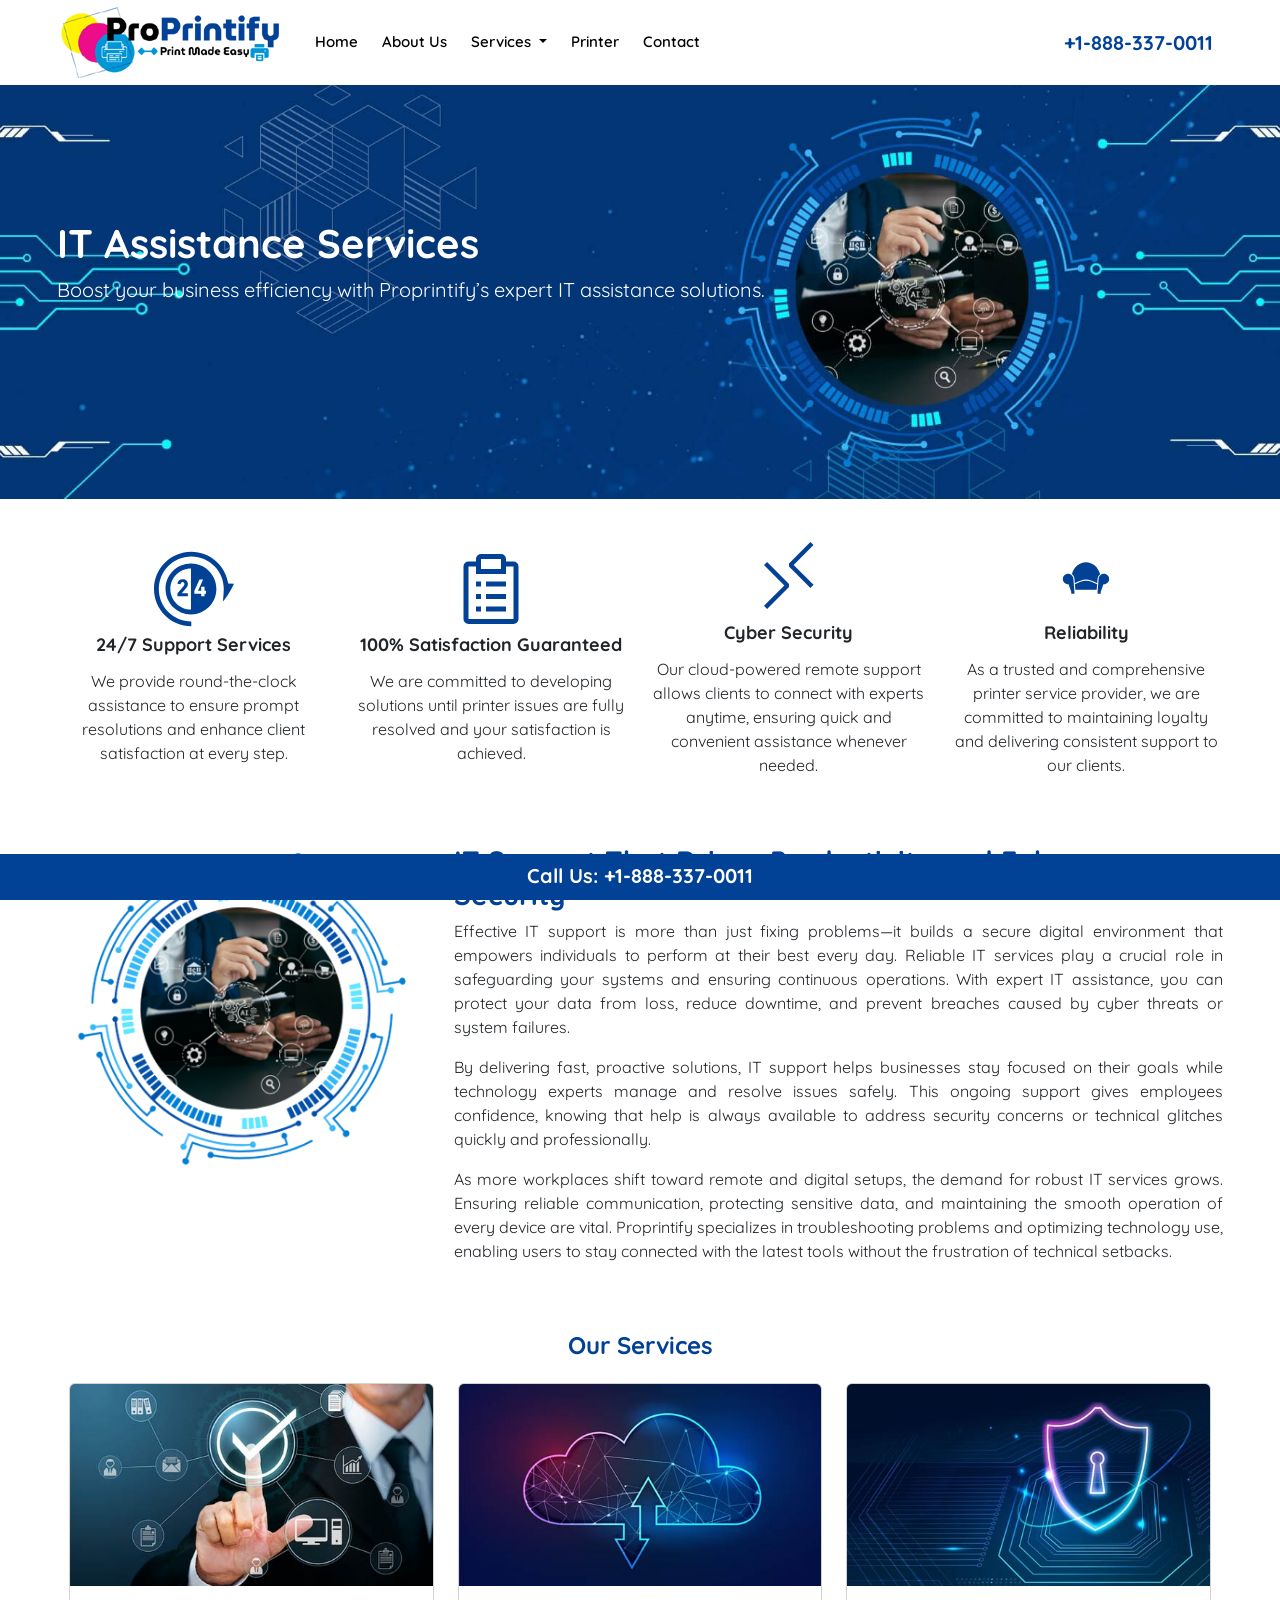
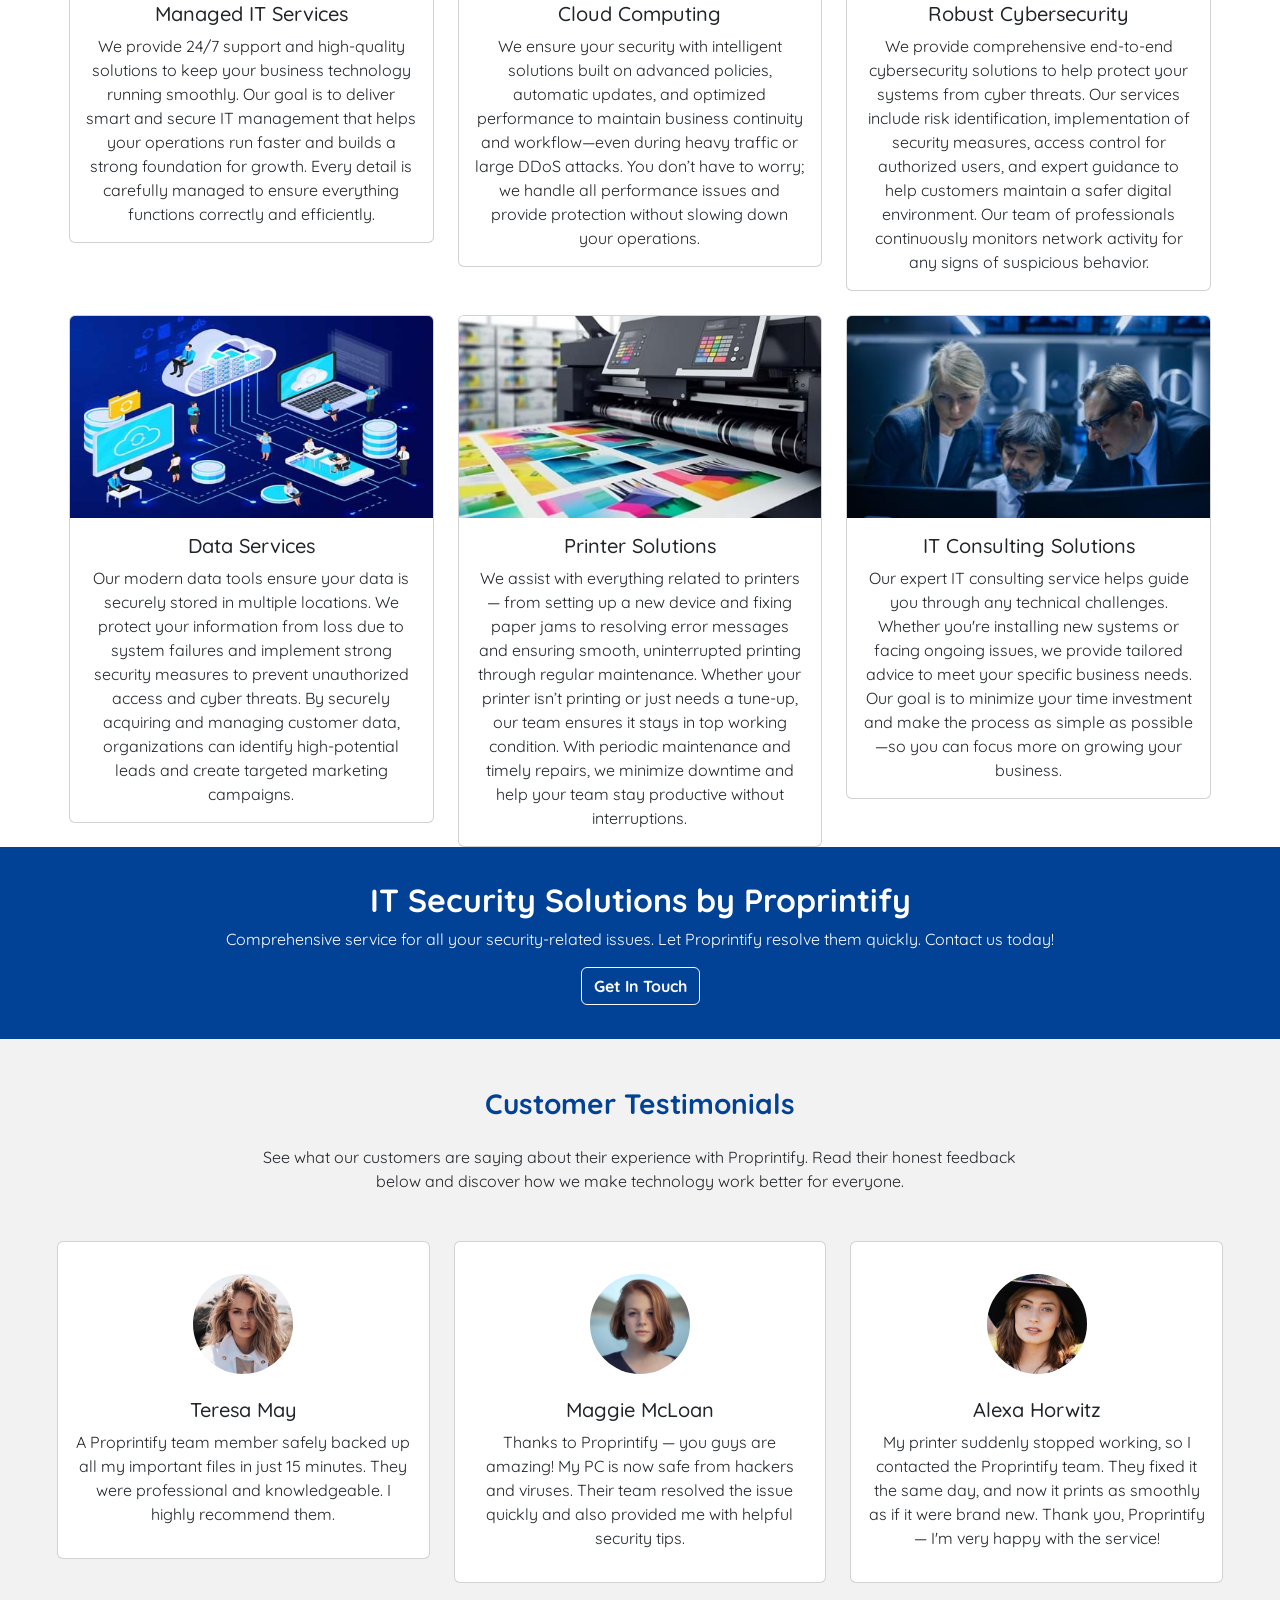
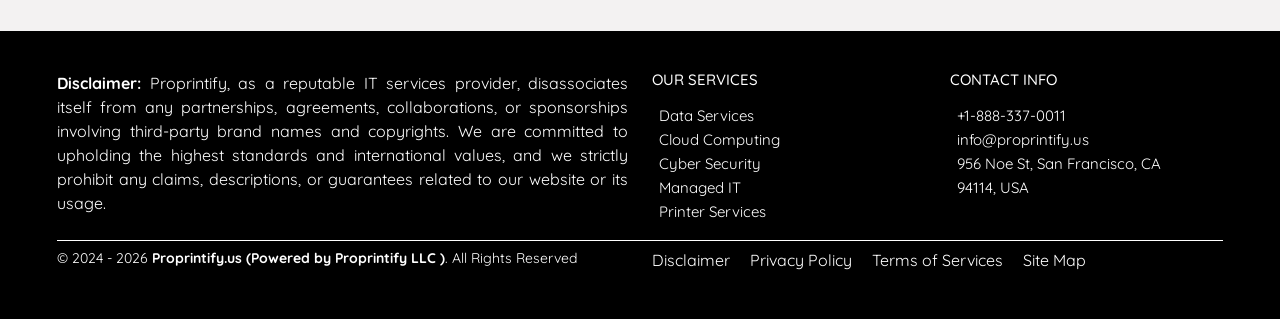
==== index.html @ 5d9b3a67 "Add files via upload" ====
<!DOCTYPE html>
<html lang="en">

<!-- Mirrored from www.proprintify.us/ by HTTrack Website Copier/3.x [XR&CO'2014], Wed, 08 Apr 2026 14:26:42 GMT -->
<!-- Added by HTTrack --><meta http-equiv="content-type" content="text/html;charset=UTF-8" /><!-- /Added by HTTrack -->
<meta http-equiv="content-type" content="text/html;charset=UTF-8" />
<head>
      <meta charset="UTF-8">
      <meta name="viewport" content="width=device-width, initial-scale=1.0">
      <title>Proprintify.us - Home</title>
      <meta name="description" content="Printer Sales and Services">

      <!-- Link CSS -->
      <link rel="stylesheet" href="assets/css/style.css">
      <link rel="stylesheet" href="assets/css/bootstrap.min.css">
      <link rel="stylesheet" href="assets/css/love-pmas.css">
      

      <!-- Bootstrap CSS -->
       <link href="../cdn.jsdelivr.net/npm/bootstrap%405.3.0/dist/css/bootstrap.min.css" rel="stylesheet" integrity="sha384-9ndCyUaIbzAi2FUVXJi0CjmCapSmO7SnpJef0486qhLnuZ2cdeRhO02iuK6FUUVM" crossorigin="anonymous">

      <!-- Favicon Image -->
      <link rel="icon" type="image/png" href="assets/images/favicon.png">

      <!-- Font awesome -->
      <link rel="stylesheet" href="../cdnjs.cloudflare.com/ajax/libs/font-awesome/6.2.1/css/all.min.css" />


<!-- Google tag (gtag.js) -->
<script async src="https://www.googletagmanager.com/gtag/js?id=AW-17735262107"></script>
<script>
  window.dataLayer = window.dataLayer || [];
  function gtag(){dataLayer.push(arguments);}
  gtag('js', new Date());

  gtag('config', 'AW-17735262107');
</script>

 <script>
  gtag('config', 'AW-17735262107/q4viCKGmwoUcEJu_6ohC', {
    'phone_conversion_number': '(888) 337-0011'
  });
</script>

      
</head>

<body>
    
    
  
    
      <nav class="navbar navbar-expand-lg navbar-primary fixed-top">
  <div class="container">
    <a class="navbar-brand" href="index.html"><img src="assets/images/logo.png" alt="Proprintify"></a>
    <button class="navbar-toggler" type="button" data-bs-toggle="collapse" data-bs-target="#navbarSupportedContent" aria-controls="navbarSupportedContent" aria-expanded="false" aria-label="Toggle navigation">
      <span class="navbar-toggler-icon"></span>
    </button>
    <div class="collapse navbar-collapse" id="navbarSupportedContent">
      <ul class="navbar-nav me-auto mb-2 mb-lg-0">
        <li class="nav-item">
          <a class="nav-link" aria-current="page" href="ihttps://www.proprintify.us">Home</a>
        </li>
        <li class="nav-item">
          <a class="nav-link" aria-current="page" href="about.html">About Us</a>
        </li>
        <li class="nav-item dropdown">
          <a class="nav-link dropdown-toggle" href="#" id="navbarDropdown" role="button" data-bs-toggle="dropdown" aria-expanded="false">
            Services
          </a>
          <ul class="dropdown-menu" aria-labelledby="navbarDropdown" style=" background-color: #fff;">
            <li><a class="dropdown-item" href="data-services.html">Data Services</a></li>
            <li><a class="dropdown-item" href="cloud-computing.html">Cloud Computing</a></li>
            <li><a class="dropdown-item" href="cyber-security.html">Cyber Security</a></li>
            <li><a class="dropdown-item" href="managed-it.html">Managed IT</a></li>
          </ul>
        </li>
        <li class="nav-item">
          <a class="nav-link" aria-current="page" href="printer-service/index.html">Printer</a>
        </li>
        
        <li class="nav-item">
          <a class="nav-link" aria-current="page" href="contact.html">Contact</a>
        </li>
      </ul>
      <form class="d-flex">
        <a href="tel:+1-888-337-0011" style="color: #014196; font-size: 20px; font-weight: bold; text-decoration: none; padding: 10px;"><i class="fa-solid fa-phone-volume"></i>  +1-888-337-0011</a>
      </form>
    </div>
  </div>
</nav>
    <!-- Banner Section -->
      <div class="landinghome">
            <div class="container">
                  <div class="row">
                        <div class="col-lg-12">
                              <h1><b>IT Assistance Services</b></h1>
                              <p style="font-size: 20px;">Boost your business efficiency with Proprintify’s expert IT assistance solutions.</p>

                        </div>
                  </div>
            </div>
      </div>
      <!-- Banner Section -->

      <div class="container" style="margin-top: 3%;">
            <div class="row align-items-center text-center">
                  <div class="col-lg-3">
                        <svg height="80px" width="80px" version="1.1" id="_x32_" xmlns="http://www.w3.org/2000/svg" xmlns:xlink="http://www.w3.org/1999/xlink"
                              viewBox="0 0 512 512" xml:space="preserve">
                              <style type="text/css">
                                    .st0 {
                                          fill: #014196;
                                    }
                              </style>
                              <g>
                                    <path class="st0" d="M440.789,336.39C475.432,301.747,512,222.838,512,222.838l-37.267-1.775
		C457.818,105.82,358.595,17.355,238.652,17.348C106.838,17.355,0.008,124.186,0,256c0.008,131.814,106.838,238.645,238.652,238.652
		v-30.794c-57.445-0.008-109.32-23.239-146.978-60.881C54.032,365.312,30.802,313.445,30.794,256
		c0.008-57.445,23.238-109.32,60.881-146.977c37.658-37.643,89.525-60.873,146.978-60.881
		c57.445,0.008,109.312,23.238,146.977,60.881c37.642,37.658,60.874,89.524,60.881,146.977c0,0.985-0.016,2.128-0.046,3.406
		C446.074,275.118,443.676,320.031,440.789,336.39z" />
                                    <path class="st0" d="M151.781,301.8h63.369c0.932,0,1.572-0.617,1.572-1.564v-15.525c0-0.932-0.64-1.557-1.572-1.557h-37.327
		v-0.316l28.065-33.094c6.744-7.691,10.834-15.668,10.834-25.862c0-17.268-12.39-30.425-32.772-30.425
		c-20.546,0-32.478,12.856-33.575,27.591c-0.166,0.947,0.323,1.729,1.262,1.887l17.247,2.812c1.098,0.166,1.714-0.308,1.714-1.248
		c0.94-8.157,5.346-12.548,12.555-12.548c7.375,0,11.608,5.187,11.608,12.232c0,5.48-2.195,10.029-6.27,14.75l-37.478,44.529
		c-0.639,0.789-0.804,1.248-0.804,2.195v14.578C150.21,301.183,150.849,301.8,151.781,301.8z" />
                                    <path class="st0" d="M236.622,93.25c-89.886,0-162.75,72.864-162.75,162.75c0,89.893,72.864,162.75,162.75,162.75
		c89.886,0,162.75-72.858,162.75-162.75C399.372,166.114,326.508,93.25,236.622,93.25z M236.622,124.044v263.912
		c-72.76,0-131.956-59.196-131.956-131.956C104.666,183.24,163.862,124.044,236.622,124.044z M281.663,267.044v0.466h19.592
		l0.94-0.947V243.52c0-0.94,0.623-1.564,1.571-1.564h18.186c0.947,0,1.564,0.624,1.564,1.564v23.043l0.948,0.947h7.06
		c0.924,0,1.556,0.632,1.556,1.579v15.825c0,0.948-0.631,1.564-1.556,1.564h-7.06l-0.948,0.947v13.014
		c0,0.947-0.617,1.564-1.564,1.564h-18.186c-0.948,0-1.571-0.617-1.571-1.564v-13.014l-0.94-0.947h-41.552
		c-0.94,0-1.571-0.617-1.571-1.564v-15.983l0.308-1.887l31.996-70.414c0.459-0.948,1.09-1.256,2.18-1.256h19.931
		c1.082,0,1.406,0.631,1.082,1.579L281.663,267.044z" />
                              </g>
                        </svg>
                        <h2 style="font-size: 18px; padding: 5px;"><b>24/7 Support Services</b></h2>
                        <p>We provide round-the-clock assistance to ensure prompt resolutions and enhance client satisfaction at every step.</p>

                  </div>

                  <div class="col-lg-3">
                        <svg fill="#014196" width="80px" height="80px" viewBox="0 0 32 32" id="icon" xmlns="http://www.w3.org/2000/svg">
                              <defs>
                                    <style>
                                          .cls-1 {
                                                fill: none;
                                          }
                                    </style>
                              </defs>
                              <rect x="13.9999" y="23" width="8" height="2" />
                              <rect x="9.9999" y="23" width="2" height="2" />
                              <rect x="13.9999" y="18" width="8" height="2" />
                              <rect x="9.9999" y="18" width="2" height="2" />
                              <rect x="13.9999" y="13" width="8" height="2" />
                              <rect x="9.9999" y="13" width="2" height="2" />
                              <path d="M25,5H22V4a2,2,0,0,0-2-2H12a2,2,0,0,0-2,2V5H7A2,2,0,0,0,5,7V28a2,2,0,0,0,2,2H25a2,2,0,0,0,2-2V7A2,2,0,0,0,25,5ZM12,4h8V8H12ZM25,28H7V7h3v3H22V7h3Z" transform="translate(0 0)" />
                              <rect id="_Transparent_Rectangle_" data-name="&lt;Transparent Rectangle&gt;" class="cls-1" width="80" height="80" />
                        </svg>
                        <h2 style="font-size: 18px; padding: 5px;"><b>100% Satisfaction Guaranteed</b></h2>
                        <p>We are committed to developing solutions until printer issues are fully resolved and your satisfaction is achieved.</p>

                  </div>

                  <div class="col-lg-3">
                        <svg width="80px" height="80px" viewBox="0 0 16 16" xmlns="http://www.w3.org/2000/svg" fill="#014196">
                              <path fill-rule="evenodd" clip-rule="evenodd" d="M12.904 9.57L8.928 5.596l3.976-3.976-.619-.62L8 5.286v.619l4.285 4.285.62-.618zM3 5.62l4.072 4.07L3 13.763l.619.618L8 10v-.619L3.619 5 3 5.619z" />
                        </svg>
                       <h2 style="font-size: 18px; padding: 5px;"><b>Cyber Security</b></h2>
                        <p>Our cloud-powered remote support allows clients to connect with experts anytime, ensuring quick and convenient assistance whenever needed.</p>

                  </div>

                  <div class="col-lg-3">
                        <svg width="80px" height="80px" viewBox="0 0 76 76" xmlns="http://www.w3.org/2000/svg" xmlns:xlink="http://www.w3.org/1999/xlink" version="1.1" baseProfile="full" enable-background="new 0 0 76.00 76.00" xml:space="preserve">
                              <path fill="#014196" fill-opacity="1" stroke-linejoin="round" d="M 38,24C 44.2991,24 49.6266,28.7544 51.3848,35.2946C 50.0516,36.3027 49.1525,37.8546 49.0176,39.6202L 48.6498,43.825C 45.0998,42.0518 41.5499,40.3333 38,40.3333C 34.4524,40.3333 30.9048,42.0495 27.3572,43.8214L 26.9824,39.5366C 26.8481,37.7793 25.9569,36.2337 24.634,35.2253C 26.4111,28.7209 31.7232,24 38,24 Z M 48.1095,50L 27.8978,50L 27.455,44.9393C 30.97,43.1848 34.485,41.5 38,41.5C 41.5173,41.5 45.0346,43.187 48.552,44.9428L 48.1095,50 Z M 24,54L 24,52L 21.4358,44.9813L 21,45C 18.2386,45 16,42.7614 16,40C 16,37.2386 18.2386,35 21,35C 23.6312,35 25.7878,37.0325 25.9853,39.6132L 27,52L 27,54L 24,54 Z M 52,54L 49,54L 49,52L 50.0147,39.6132C 50.2122,37.0325 52.3687,35 55,35C 57.7614,35 60,37.2386 60,40C 60,42.7614 57.7614,45 55,45L 54.5642,44.9813L 52,52L 52,54 Z " />
                        </svg>
                        <h2 style="font-size: 18px; padding: 5px;"><b>Reliability</b></h2>
                        <p>As a trusted and comprehensive printer service provider, we are committed to maintaining loyalty and delivering consistent support to our clients.</p>

                  </div>
            </div>
      </div>

    <!-- IT Assistance That Powers Productivity and Security Section -->
      <div class="container" style="margin-top: 4%;">
            <div class="row">
                  <div class="col-lg-4 text-center">
                        <img style="border-radius: 10px; max-width: 100%;" src="assets/images/proprintify-assistance.png" alt="Proprintify.us">
                  </div>
                  <div class="col-lg-8">
                        <h3><b><span style="color: #014196;">IT Support That Drives Productivity and Enhances Security</span></b></h3>
                        <p style="text-align: justify;"> Effective IT support is more than just fixing problems—it builds a secure digital environment that empowers individuals to perform at their best every day. Reliable IT services play a crucial role in safeguarding your systems and ensuring continuous operations. With expert IT assistance, you can protect your data from loss, reduce downtime, and prevent breaches caused by cyber threats or system failures.</p>
                        <p style="text-align: justify;"> By delivering fast, proactive solutions, IT support helps businesses stay focused on their goals while technology experts manage and resolve issues safely. This ongoing support gives employees confidence, knowing that help is always available to address security concerns or technical glitches quickly and professionally.</p>
                        <p style="text-align: justify;"> As more workplaces shift toward remote and digital setups, the demand for robust IT services grows. Ensuring reliable communication, protecting sensitive data, and maintaining the smooth operation of every device are vital. Proprintify specializes in troubleshooting problems and optimizing technology use, enabling users to stay connected with the latest tools without the frustration of technical setbacks.</p>

                  </div>
            </div>
      </div>
      <!-- IT Assistance That Powers Productivity and Security Section -->

      <!-- Services Section -->
      <div class="container" style="margin-top: 4%;">
            <h4 class="text-center"><b><span style="color: #014196;">Our Services</span></b></h4>
            <div class="row mt-4 text-center" style="margin: 0 auto;">
                  <div class="col-lg-4">
                        <div class="card">
                              <img src="assets/images/managed-home.jpg" class="card-img-top" alt="Managed IT Services">
                              <div class="card-body">
                                    <h5 class="card-title">Managed IT Services</h5>
                                    <p class="card-text">We provide 24/7 support and high-quality solutions to keep your business technology running smoothly. Our goal is to deliver smart and secure IT management that helps your operations run faster and builds a strong foundation for growth. Every detail is carefully managed to ensure everything functions correctly and efficiently.</p>

                              </div>
                        </div>
                  </div>
                  <div class="col-lg-4">
                        <div class="card">
                              <img src="assets/images/cloud-home.jpg" class="card-img-top" alt="Cloud Computing">
                              <div class="card-body">
                                    <h5 class="card-title">Cloud Computing</h5>
                                    <p class="card-text">We ensure your security with intelligent solutions built on advanced policies, automatic updates, and optimized performance to maintain business continuity and workflow—even during heavy traffic or large DDoS attacks. You don’t have to worry; we handle all performance issues and provide protection without slowing down your operations.</p>

                              </div>
                        </div>
                  </div>
                  <div class="col-lg-4">
                        <div class="card">
                              <img src="assets/images/cyber-home.jpg" class="card-img-top" alt="Robust Cybersecurity">
                              <div class="card-body">
                                    <h5 class="card-title">Robust Cybersecurity</h5>
                                    <p class="card-text">We provide comprehensive end-to-end cybersecurity solutions to help protect your systems from cyber threats. Our services include risk identification, implementation of security measures, access control for authorized users, and expert guidance to help customers maintain a safer digital environment. Our team of professionals continuously monitors network activity for any signs of suspicious behavior.</p>

                              </div>
                        </div>
                  </div>
            </div>

            <div class="row mt-4 text-center" style="margin: 0 auto;">
                  <div class="col-lg-4">
                        <div class="card">
                              <img src="assets/images/data-home.jpg" class="card-img-top" alt="Data Services">
                              <div class="card-body">
                                   <h5 class="card-title">Data Services</h5>
                                   <p class="card-text">Our modern data tools ensure your data is securely stored in multiple locations. We protect your information from loss due to system failures and implement strong security measures to prevent unauthorized access and cyber threats. By securely acquiring and managing customer data, organizations can identify high-potential leads and create targeted marketing campaigns.</p>

                              </div>
                        </div>
                  </div>
                  <div class="col-lg-4">
                        <div class="card">
                              <img src="assets/images/printer-home.jpg" class="card-img-top" alt="Printer Solutions">
                              <div class="card-body">
                                    <h5 class="card-title">Printer Solutions</h5>
                                    <p class="card-text">We assist with everything related to printers — from setting up a new device and fixing paper jams to resolving error messages and ensuring smooth, uninterrupted printing through regular maintenance. Whether your printer isn’t printing or just needs a tune-up, our team ensures it stays in top working condition. With periodic maintenance and timely repairs, we minimize downtime and help your team stay productive without interruptions.</p>

                              </div>
                        </div>
                  </div>
                  <div class="col-lg-4">
                        <div class="card">
                              <img src="assets/images/it-consulting-solutions.jpg" class="card-img-top" alt="IT Consulting Solutions">
                              <div class="card-body">
                                    <h5 class="card-title">IT Consulting Solutions</h5>
                                    <p class="card-text">Our expert IT consulting service helps guide you through any technical challenges. Whether you're installing new systems or facing ongoing issues, we provide tailored advice to meet your specific business needs. Our goal is to minimize your time investment and make the process as simple as possible—so you can focus more on growing your business.</p>

                              </div>
                        </div>
                  </div>
            </div>
      </div>
      <!-- Services Section -->


  
    
    <!-- CTA Section -->
      <div class="assistance">
            <div class="container">
                  <h2><b>IT Security Solutions by Proprintify</b></h2>
                  <p>Comprehensive service for all your security-related issues. Let Proprintify resolve them quickly. Contact us today!</p>
                  <a href="contact.html"><button style="font-weight: bold;" type="button" class="btn btn-outline-light">Get In Touch</button></a>
            </div>
      </div>
      <!-- CTA Section -->

      <!-- Customer Testimonials Section -->
      <section style="background-color: #f3f2f2;">
            <div class="container py-5">
                  <div class="row d-flex justify-content-center">
                        <div class="col-md-10 col-xl-8 text-center">
                             <h3 class="fw-bold mb-4" style="color: #014196;">Customer Testimonials</h3>
                            <p class="mb-4 pb-2 mb-md-5 pb-md-0">See what our customers are saying about their experience with Proprintify. Read their honest feedback below and discover how we make technology work better for everyone.</p>

                        </div>
                  </div>

                  <div class="row text-center">
                        <div class="col-md-4 mb-4 mb-md-0">
                              <div class="card">
                                    <div class="card-body py-4 mt-2">
                                          <div class="d-flex justify-content-center mb-4">
                                                <img src="assets/images/testi-1.webp"
                                                      class="rounded-circle shadow-1-strong" width="100" height="100" />
                                          </div>
                                          <h5 class="font-weight-bold">Teresa May</h5>
                                          <p class="mb-2">A Proprintify team member safely backed up all my important files in just 15 minutes. They were professional and knowledgeable. I highly recommend them.</p>

                                    </div>
                              </div>
                        </div>
                        <div class="col-md-4 mb-4 mb-md-0">
                              <div class="card">
                                    <div class="card-body py-4 mt-2">
                                          <div class="d-flex justify-content-center mb-4">
                                                <img src="assets/images/testi-2.webp"
                                                      class="rounded-circle shadow-1-strong" width="100" height="100" />
                                          </div>
                                          <h5 class="font-weight-bold">Maggie McLoan</h5>
                                        <p class="mb-2">Thanks to Proprintify — you guys are amazing! My PC is now safe from hackers and viruses. Their team resolved the issue quickly and also provided me with helpful security tips.</p>

                                    </div>
                              </div>
                        </div>
                        <div class="col-md-4 mb-0">
                              <div class="card">
                                    <div class="card-body py-4 mt-2">
                                          <div class="d-flex justify-content-center mb-4">
                                                <img src="assets/images/testi-3.webp"
                                                      class="rounded-circle shadow-1-strong" width="100" height="100" />
                                          </div>
                                         <h5 class="font-weight-bold">Alexa Horwitz</h5>
                                        <p class="mb-2">My printer suddenly stopped working, so I contacted the Proprintify team. They fixed it the same day, and now it prints as smoothly as if it were brand new. Thank you, Proprintify — I'm very happy with the service!</p>

                                    </div>
                              </div>
                        </div>
                  </div>
            </div>
      </section>
      <!-- Customer Testimonials Section -->
  

      <div class="container-fluid containerr">
    <div class="container footer">
        <div class="row">
            <div class="col-lg-6">
                <p style="font-size: 16px; text-align: justify;">
                  <strong>Disclaimer:</strong> Proprintify, as a reputable IT services provider, disassociates itself from any partnerships, agreements, collaborations, or sponsorships involving third-party brand names and copyrights. We are committed to upholding the highest standards and international values, and we strictly prohibit any claims, descriptions, or guarantees related to our website or its usage.
                </p>
            </div>
           
            <div class="col-lg-3">
                <h6 style="font-size: 15px;">Our Services</h6>
                <ul class="list" style="font-size: 15px; line-height: 24px;">
                    
                    <li><a href="data-services.html"><i class="fa-solid fa-hand-point-right"></i> Data Services</a></li>
                    <li><a href="cloud-computing.html"><i class="fa-solid fa-hand-point-right"></i> Cloud Computing</a></li>
                    <li><a href="cyber-security.html"><i class="fa-solid fa-hand-point-right"></i> Cyber Security</a></li>
                    <li><a href="managed-it.html"><i class="fa-solid fa-hand-point-right"></i> Managed IT</a></li>
                    <li><a href="printer-service/index.html"><i class="fa-solid fa-hand-point-right"></i> Printer Services</a></li>
                </ul>
            </div>
            <div class="col-lg-3">
                <h6 style="font-size: 15px;">Contact Info</h6>
                <ul class="list" style="font-size: 15px; line-height: 24px;">
                    <li><a href="tel:+1-888-337-0011"><i class="fa-solid fa-phone-volume"></i> +1-888-337-0011 </a></li>
                    <li><a href="mailto:info@proprintify.us"><i class="fa-solid fa-envelope"></i> info@proprintify.us</a></li>
                    <li><a href="#"><i class="fa-solid fa-location-dot"></i> 956 Noe St, San Francisco, CA 94114, USA </a></li>
                    
                </ul>
            </div>
        </div>
        <div class="cprt-dv">
        <div class="row">
            <div class="col-lg-6">
                <p style="font-size: 14px;">© 2024 - <script>document.write(new Date().getFullYear())</script> <b>Proprintify.us (Powered by Proprintify LLC )</b>. All Rights Reserved</p>
            </div>
            <div class="col-lg-6">
                <ul class="ft-rht">
                    <li><a href="disclaimer.html"><i class="fa-solid fa-hand-point-right"></i> Disclaimer</a></li>
                    <li><a href="privacy-policy.html"><i class="fa-solid fa-hand-point-right"></i> Privacy Policy</a></li>
                    <li><a href="terms-of-services.html"><i class="fa-solid fa-hand-point-right"></i> Terms of Services</a></li>
                    <li><a href="sitemap.xml"><i class="fa-solid fa-hand-point-right"></i> Site Map</a></li>
                </ul>
            </div>
        </div>
        </div>
        
    </div>
</div>

<div class="fixed-footer text-center">
    <p><a href="tel:+1-888-337-0011 ">Call Us: +1-888-337-0011 </a></p>
</div>





      <!-- Optional JavaScript -->
      <!-- jQuery first, then Popper.js, then Bootstrap JS -->
      <script src="../cdn.jsdelivr.net/npm/%40popperjs/core%402.11.8/dist/umd/popper.min.js">
      </script>
      <script src="../cdn.jsdelivr.net/npm/bootstrap%405.3.0/dist/js/bootstrap.min.js">
      </script>
</body>

<!-- Mirrored from www.proprintify.us/ by HTTrack Website Copier/3.x [XR&CO'2014], Wed, 08 Apr 2026 14:26:57 GMT -->
</html>
---- assets/css/style.css ----
@import url('https://fonts.googleapis.com/css2?family=Quicksand:wght@300..700&amp;display=swap');

* {
  margin: 0;
  padding: 0;
  box-sizing: border-box;
  font-family: "Quicksand", sans-serif;
}

.list li {
  list-style-type: none;
}

.navbar-nav li {
  font-size: 15px;
  margin-left: 8px;
}

.navbar-nav li a {
  color: #000;
  font-weight:600;
}
.navbar-nav li a:hover {
    color: #014196;
  font-weight:600;
}

.navbar-nav li:hover {
  border-bottom: 1px solid #014196;
}

.containerr {
  background-color: #000;
  color: white;
  padding: 40px;
}

.list li a {
  text-decoration: none;
  color: white;
  position: relative;
  right: 25px;
}

.list li a:hover {
  border-bottom: 2px solid white;
}

.footer {
  font-size: 13px;
}

.footer h6 {
  font-size: 20px;
  color: white;
  text-transform: uppercase;
  margin-bottom: 15px;
}

.assistance {
  width: 100%;
  padding: 34px 0;
    background-color: #014196;
  color: white;
  text-align: center;
}

.assistance2 {
  width: 100%;
  padding: 30px 0;
  background-color: #014196;
  color: white;
  text-align: center;
}

.assistance3 {
  width: 100%;
  padding: 30px 0;
  background-color: #014196;
  margin-top: 3%;
  color: white;
  text-align: left;
}

.landing {
  width: 100%;
  padding: 130px 0 60px;
  background-color: #40586d;
  color: white;
  text-align: left;
}

.landinghome {
  padding: 135px 0;
  background-image: url("../images/proprintify-banner.jpg");
  background-repeat: no-repeat;
  background-size: cover;
      height: 415px;
    background-position: center;
    margin-top: 84px;

}

.data-services-img {
  padding: 200px 0;
  background-image: url("../images/data-services.jpg");
  background-repeat: no-repeat;
  background-size: cover;
}

.cloud-computing-img {
  padding: 200px 0;
  background-image: url("../images/cloud-computing.jpg");
  background-repeat: no-repeat;
  background-size: cover;
}

.cyber-security-img {
  padding: 200px 0;
  background-image: url("../images/cyber-security.jpg");
  background-repeat: no-repeat;
  background-size: cover;
}

.managed-it-img {
  padding: 200px 0;
  background-image: url("../images/managed-it.jpg");
  background-repeat: no-repeat;
  background-size: cover;
}

.contact-us-img {
  padding: 200px 0;
  background-image: url("../images/contact-us.jpg");
  background-repeat: no-repeat;
  background-size: cover;
}

.privacy-policy-img {
  padding: 200px 0;
  background-image: url("../images/privacy-policy.jpg");
  background-repeat: no-repeat;
  background-size: cover;
}

.terms-of-services-img {
  padding: 200px 0;
  background-image: url("../images/terms-of-services.jpg");
  background-repeat: no-repeat;
  background-size: cover;
}

.about-us-img {
  padding: 200px 0;
  background-image: url("../images/about-us.jpg");
  background-repeat: no-repeat;
  background-size: cover;
}

.disclaimer-img {
  padding: 200px 0;
  background-image: url("../images/disclaimer.jpg");
  background-repeat: no-repeat;
  background-size: cover;
}

.assis {
  font-size: 20px;
}

.fixed-footer {
  background-color: #014196;
  position: fixed;
  bottom: 0;
  left: 0;
  right: 0;
}

.fixed-footer p a {
  font-size: 20px;
  font-weight: bold;
  position: relative;
  top: 7px;
  color: white;
  text-decoration: none;
}

@media (max-width: 500px) {
  .banner img {
    height: 150px;
  }

  .images {
    height: 300px;
  }

  .main img {
    margin-top: 15%;
  }
}
---- assets/css/love-pmas.css ----
nav.navbar.navbar-expand-lg.navbar-primary.fixed-top {
    background: #ffff;
    padding: 0px;
}
ul.ft-rht {
    list-style: none;    padding-left: 0px;
    margin-bottom: 0px;
}
ul.ft-rht li {
    display: inline-block;
    margin-right: 16px;
}
ul.ft-rht li a {
    font-size: 16px;
    color: #fff;
    text-decoration: none;
}
.cprt-dv {
    border-top: 1px solid #fff;
    padding: 7px 0px;
}
.cprt-dv p {
    margin-bottom: 0px;
    padding-bottom: 0px;
}
.landinghome h1 {
    color: #fff;
}
.landinghome p {
    color: #fff;
}
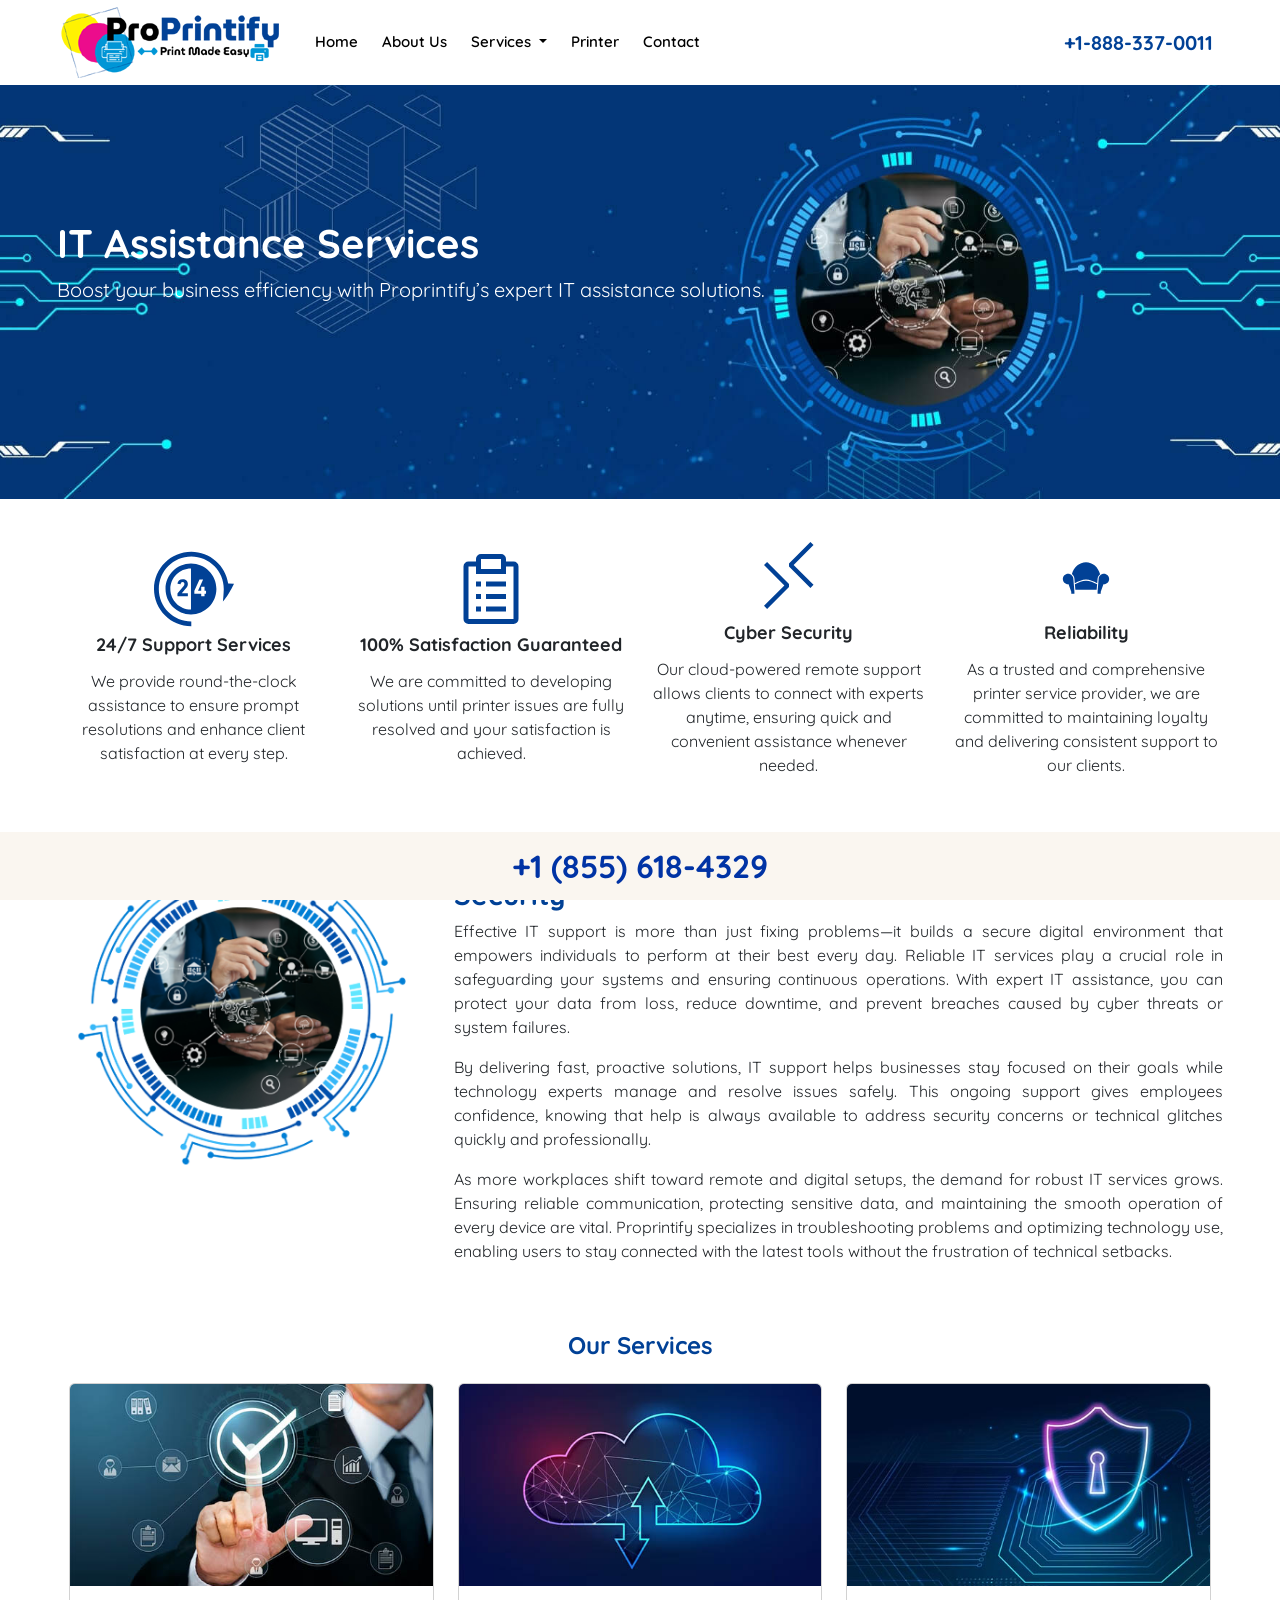
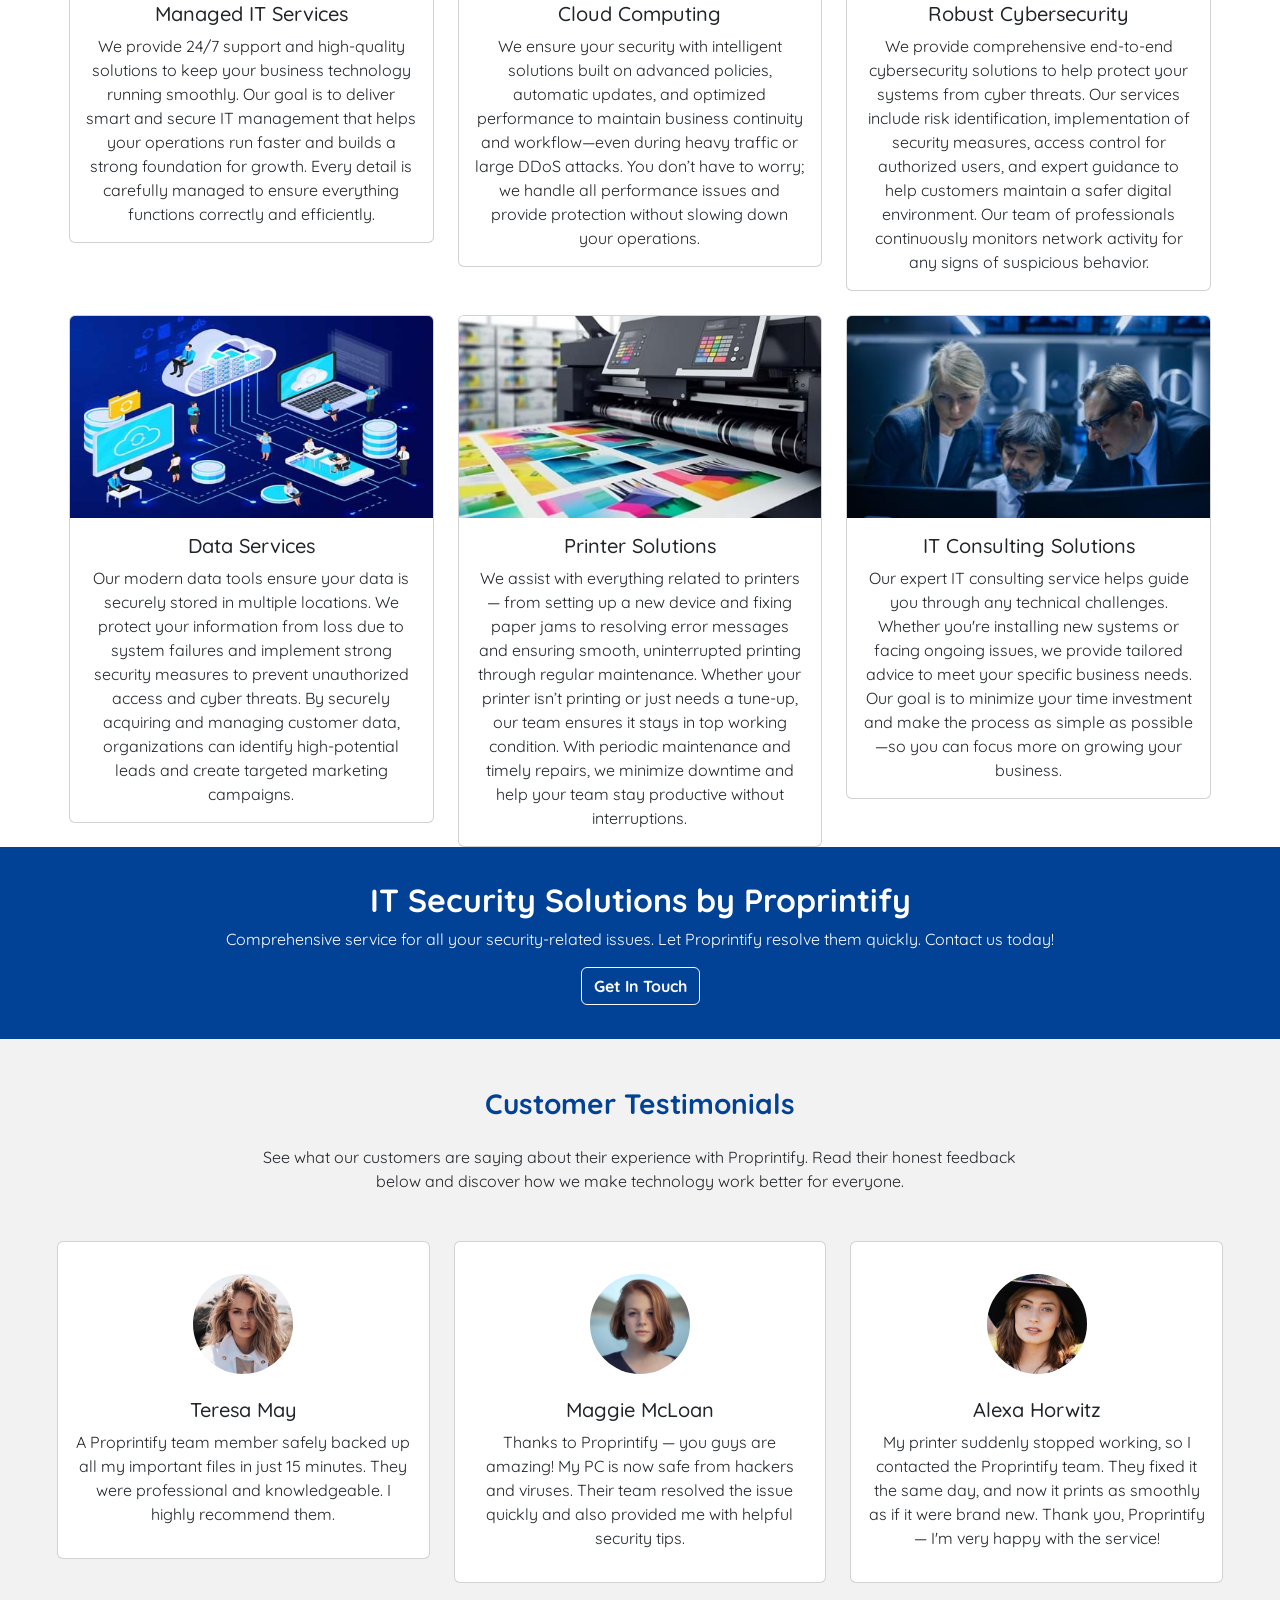
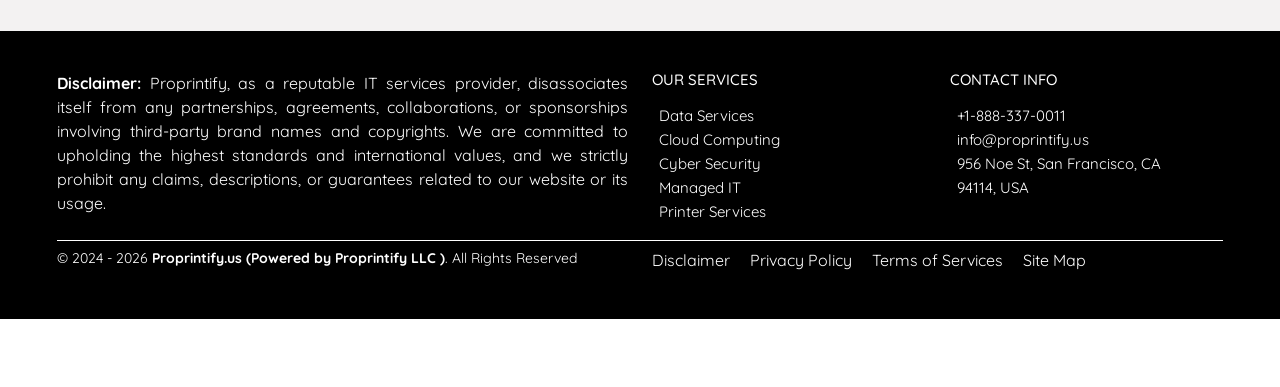
==== commit 6ac5007e: "index.html" ====
--- a/index.html
+++ b/index.html
@@ -88,259 +88,259 @@
       </form>
     </div>
   </div>
-</nav>
-    <!-- Banner Section -->
-      <div class="landinghome">
-            <div class="container">
-                  <div class="row">
-                        <div class="col-lg-12">
-                              <h1><b>IT Assistance Services</b></h1>
-                              <p style="font-size: 20px;">Boost your business efficiency with Proprintify’s expert IT assistance solutions.</p>
-
-                        </div>
-                  </div>
-            </div>
-      </div>
-      <!-- Banner Section -->
-
-      <div class="container" style="margin-top: 3%;">
-            <div class="row align-items-center text-center">
-                  <div class="col-lg-3">
-                        <svg height="80px" width="80px" version="1.1" id="_x32_" xmlns="http://www.w3.org/2000/svg" xmlns:xlink="http://www.w3.org/1999/xlink"
-                              viewBox="0 0 512 512" xml:space="preserve">
-                              <style type="text/css">
-                                    .st0 {
-                                          fill: #014196;
-                                    }
-                              </style>
-                              <g>
-                                    <path class="st0" d="M440.789,336.39C475.432,301.747,512,222.838,512,222.838l-37.267-1.775
-		C457.818,105.82,358.595,17.355,238.652,17.348C106.838,17.355,0.008,124.186,0,256c0.008,131.814,106.838,238.645,238.652,238.652
-		v-30.794c-57.445-0.008-109.32-23.239-146.978-60.881C54.032,365.312,30.802,313.445,30.794,256
-		c0.008-57.445,23.238-109.32,60.881-146.977c37.658-37.643,89.525-60.873,146.978-60.881
-		c57.445,0.008,109.312,23.238,146.977,60.881c37.642,37.658,60.874,89.524,60.881,146.977c0,0.985-0.016,2.128-0.046,3.406
-		C446.074,275.118,443.676,320.031,440.789,336.39z" />
-                                    <path class="st0" d="M151.781,301.8h63.369c0.932,0,1.572-0.617,1.572-1.564v-15.525c0-0.932-0.64-1.557-1.572-1.557h-37.327
-		v-0.316l28.065-33.094c6.744-7.691,10.834-15.668,10.834-25.862c0-17.268-12.39-30.425-32.772-30.425
-		c-20.546,0-32.478,12.856-33.575,27.591c-0.166,0.947,0.323,1.729,1.262,1.887l17.247,2.812c1.098,0.166,1.714-0.308,1.714-1.248
-		c0.94-8.157,5.346-12.548,12.555-12.548c7.375,0,11.608,5.187,11.608,12.232c0,5.48-2.195,10.029-6.27,14.75l-37.478,44.529
-		c-0.639,0.789-0.804,1.248-0.804,2.195v14.578C150.21,301.183,150.849,301.8,151.781,301.8z" />
-                                    <path class="st0" d="M236.622,93.25c-89.886,0-162.75,72.864-162.75,162.75c0,89.893,72.864,162.75,162.75,162.75
-		c89.886,0,162.75-72.858,162.75-162.75C399.372,166.114,326.508,93.25,236.622,93.25z M236.622,124.044v263.912
-		c-72.76,0-131.956-59.196-131.956-131.956C104.666,183.24,163.862,124.044,236.622,124.044z M281.663,267.044v0.466h19.592
-		l0.94-0.947V243.52c0-0.94,0.623-1.564,1.571-1.564h18.186c0.947,0,1.564,0.624,1.564,1.564v23.043l0.948,0.947h7.06
-		c0.924,0,1.556,0.632,1.556,1.579v15.825c0,0.948-0.631,1.564-1.556,1.564h-7.06l-0.948,0.947v13.014
-		c0,0.947-0.617,1.564-1.564,1.564h-18.186c-0.948,0-1.571-0.617-1.571-1.564v-13.014l-0.94-0.947h-41.552
-		c-0.94,0-1.571-0.617-1.571-1.564v-15.983l0.308-1.887l31.996-70.414c0.459-0.948,1.09-1.256,2.18-1.256h19.931
-		c1.082,0,1.406,0.631,1.082,1.579L281.663,267.044z" />
-                              </g>
-                        </svg>
-                        <h2 style="font-size: 18px; padding: 5px;"><b>24/7 Support Services</b></h2>
-                        <p>We provide round-the-clock assistance to ensure prompt resolutions and enhance client satisfaction at every step.</p>
-
-                  </div>
-
-                  <div class="col-lg-3">
-                        <svg fill="#014196" width="80px" height="80px" viewBox="0 0 32 32" id="icon" xmlns="http://www.w3.org/2000/svg">
-                              <defs>
-                                    <style>
-                                          .cls-1 {
-                                                fill: none;
-                                          }
-                                    </style>
-                              </defs>
-                              <rect x="13.9999" y="23" width="8" height="2" />
-                              <rect x="9.9999" y="23" width="2" height="2" />
-                              <rect x="13.9999" y="18" width="8" height="2" />
-                              <rect x="9.9999" y="18" width="2" height="2" />
-                              <rect x="13.9999" y="13" width="8" height="2" />
-                              <rect x="9.9999" y="13" width="2" height="2" />
-                              <path d="M25,5H22V4a2,2,0,0,0-2-2H12a2,2,0,0,0-2,2V5H7A2,2,0,0,0,5,7V28a2,2,0,0,0,2,2H25a2,2,0,0,0,2-2V7A2,2,0,0,0,25,5ZM12,4h8V8H12ZM25,28H7V7h3v3H22V7h3Z" transform="translate(0 0)" />
-                              <rect id="_Transparent_Rectangle_" data-name="&lt;Transparent Rectangle&gt;" class="cls-1" width="80" height="80" />
-                        </svg>
-                        <h2 style="font-size: 18px; padding: 5px;"><b>100% Satisfaction Guaranteed</b></h2>
-                        <p>We are committed to developing solutions until printer issues are fully resolved and your satisfaction is achieved.</p>
-
-                  </div>
-
-                  <div class="col-lg-3">
-                        <svg width="80px" height="80px" viewBox="0 0 16 16" xmlns="http://www.w3.org/2000/svg" fill="#014196">
-                              <path fill-rule="evenodd" clip-rule="evenodd" d="M12.904 9.57L8.928 5.596l3.976-3.976-.619-.62L8 5.286v.619l4.285 4.285.62-.618zM3 5.62l4.072 4.07L3 13.763l.619.618L8 10v-.619L3.619 5 3 5.619z" />
-                        </svg>
-                       <h2 style="font-size: 18px; padding: 5px;"><b>Cyber Security</b></h2>
-                        <p>Our cloud-powered remote support allows clients to connect with experts anytime, ensuring quick and convenient assistance whenever needed.</p>
-
-                  </div>
-
-                  <div class="col-lg-3">
-                        <svg width="80px" height="80px" viewBox="0 0 76 76" xmlns="http://www.w3.org/2000/svg" xmlns:xlink="http://www.w3.org/1999/xlink" version="1.1" baseProfile="full" enable-background="new 0 0 76.00 76.00" xml:space="preserve">
-                              <path fill="#014196" fill-opacity="1" stroke-linejoin="round" d="M 38,24C 44.2991,24 49.6266,28.7544 51.3848,35.2946C 50.0516,36.3027 49.1525,37.8546 49.0176,39.6202L 48.6498,43.825C 45.0998,42.0518 41.5499,40.3333 38,40.3333C 34.4524,40.3333 30.9048,42.0495 27.3572,43.8214L 26.9824,39.5366C 26.8481,37.7793 25.9569,36.2337 24.634,35.2253C 26.4111,28.7209 31.7232,24 38,24 Z M 48.1095,50L 27.8978,50L 27.455,44.9393C 30.97,43.1848 34.485,41.5 38,41.5C 41.5173,41.5 45.0346,43.187 48.552,44.9428L 48.1095,50 Z M 24,54L 24,52L 21.4358,44.9813L 21,45C 18.2386,45 16,42.7614 16,40C 16,37.2386 18.2386,35 21,35C 23.6312,35 25.7878,37.0325 25.9853,39.6132L 27,52L 27,54L 24,54 Z M 52,54L 49,54L 49,52L 50.0147,39.6132C 50.2122,37.0325 52.3687,35 55,35C 57.7614,35 60,37.2386 60,40C 60,42.7614 57.7614,45 55,45L 54.5642,44.9813L 52,52L 52,54 Z " />
-                        </svg>
-                        <h2 style="font-size: 18px; padding: 5px;"><b>Reliability</b></h2>
-                        <p>As a trusted and comprehensive printer service provider, we are committed to maintaining loyalty and delivering consistent support to our clients.</p>
-
-                  </div>
-            </div>
-      </div>
-
-    <!-- IT Assistance That Powers Productivity and Security Section -->
-      <div class="container" style="margin-top: 4%;">
-            <div class="row">
-                  <div class="col-lg-4 text-center">
-                        <img style="border-radius: 10px; max-width: 100%;" src="assets/images/proprintify-assistance.png" alt="Proprintify.us">
-                  </div>
-                  <div class="col-lg-8">
-                        <h3><b><span style="color: #014196;">IT Support That Drives Productivity and Enhances Security</span></b></h3>
-                        <p style="text-align: justify;"> Effective IT support is more than just fixing problems—it builds a secure digital environment that empowers individuals to perform at their best every day. Reliable IT services play a crucial role in safeguarding your systems and ensuring continuous operations. With expert IT assistance, you can protect your data from loss, reduce downtime, and prevent breaches caused by cyber threats or system failures.</p>
-                        <p style="text-align: justify;"> By delivering fast, proactive solutions, IT support helps businesses stay focused on their goals while technology experts manage and resolve issues safely. This ongoing support gives employees confidence, knowing that help is always available to address security concerns or technical glitches quickly and professionally.</p>
-                        <p style="text-align: justify;"> As more workplaces shift toward remote and digital setups, the demand for robust IT services grows. Ensuring reliable communication, protecting sensitive data, and maintaining the smooth operation of every device are vital. Proprintify specializes in troubleshooting problems and optimizing technology use, enabling users to stay connected with the latest tools without the frustration of technical setbacks.</p>
-
-                  </div>
-            </div>
-      </div>
-      <!-- IT Assistance That Powers Productivity and Security Section -->
-
-      <!-- Services Section -->
-      <div class="container" style="margin-top: 4%;">
-            <h4 class="text-center"><b><span style="color: #014196;">Our Services</span></b></h4>
-            <div class="row mt-4 text-center" style="margin: 0 auto;">
-                  <div class="col-lg-4">
-                        <div class="card">
-                              <img src="assets/images/managed-home.jpg" class="card-img-top" alt="Managed IT Services">
-                              <div class="card-body">
-                                    <h5 class="card-title">Managed IT Services</h5>
-                                    <p class="card-text">We provide 24/7 support and high-quality solutions to keep your business technology running smoothly. Our goal is to deliver smart and secure IT management that helps your operations run faster and builds a strong foundation for growth. Every detail is carefully managed to ensure everything functions correctly and efficiently.</p>
-
-                              </div>
-                        </div>
-                  </div>
-                  <div class="col-lg-4">
-                        <div class="card">
-                              <img src="assets/images/cloud-home.jpg" class="card-img-top" alt="Cloud Computing">
-                              <div class="card-body">
-                                    <h5 class="card-title">Cloud Computing</h5>
-                                    <p class="card-text">We ensure your security with intelligent solutions built on advanced policies, automatic updates, and optimized performance to maintain business continuity and workflow—even during heavy traffic or large DDoS attacks. You don’t have to worry; we handle all performance issues and provide protection without slowing down your operations.</p>
-
-                              </div>
-                        </div>
-                  </div>
-                  <div class="col-lg-4">
-                        <div class="card">
-                              <img src="assets/images/cyber-home.jpg" class="card-img-top" alt="Robust Cybersecurity">
-                              <div class="card-body">
-                                    <h5 class="card-title">Robust Cybersecurity</h5>
-                                    <p class="card-text">We provide comprehensive end-to-end cybersecurity solutions to help protect your systems from cyber threats. Our services include risk identification, implementation of security measures, access control for authorized users, and expert guidance to help customers maintain a safer digital environment. Our team of professionals continuously monitors network activity for any signs of suspicious behavior.</p>
-
-                              </div>
-                        </div>
-                  </div>
-            </div>
-
-            <div class="row mt-4 text-center" style="margin: 0 auto;">
-                  <div class="col-lg-4">
-                        <div class="card">
-                              <img src="assets/images/data-home.jpg" class="card-img-top" alt="Data Services">
-                              <div class="card-body">
-                                   <h5 class="card-title">Data Services</h5>
-                                   <p class="card-text">Our modern data tools ensure your data is securely stored in multiple locations. We protect your information from loss due to system failures and implement strong security measures to prevent unauthorized access and cyber threats. By securely acquiring and managing customer data, organizations can identify high-potential leads and create targeted marketing campaigns.</p>
-
-                              </div>
-                        </div>
-                  </div>
-                  <div class="col-lg-4">
-                        <div class="card">
-                              <img src="assets/images/printer-home.jpg" class="card-img-top" alt="Printer Solutions">
-                              <div class="card-body">
-                                    <h5 class="card-title">Printer Solutions</h5>
-                                    <p class="card-text">We assist with everything related to printers — from setting up a new device and fixing paper jams to resolving error messages and ensuring smooth, uninterrupted printing through regular maintenance. Whether your printer isn’t printing or just needs a tune-up, our team ensures it stays in top working condition. With periodic maintenance and timely repairs, we minimize downtime and help your team stay productive without interruptions.</p>
-
-                              </div>
-                        </div>
-                  </div>
-                  <div class="col-lg-4">
-                        <div class="card">
-                              <img src="assets/images/it-consulting-solutions.jpg" class="card-img-top" alt="IT Consulting Solutions">
-                              <div class="card-body">
-                                    <h5 class="card-title">IT Consulting Solutions</h5>
-                                    <p class="card-text">Our expert IT consulting service helps guide you through any technical challenges. Whether you're installing new systems or facing ongoing issues, we provide tailored advice to meet your specific business needs. Our goal is to minimize your time investment and make the process as simple as possible—so you can focus more on growing your business.</p>
-
-                              </div>
-                        </div>
-                  </div>
-            </div>
-      </div>
-      <!-- Services Section -->
-
-
-  
-    
-    <!-- CTA Section -->
-      <div class="assistance">
-            <div class="container">
-                  <h2><b>IT Security Solutions by Proprintify</b></h2>
-                  <p>Comprehensive service for all your security-related issues. Let Proprintify resolve them quickly. Contact us today!</p>
-                  <a href="contact.html"><button style="font-weight: bold;" type="button" class="btn btn-outline-light">Get In Touch</button></a>
-            </div>
-      </div>
-      <!-- CTA Section -->
-
-      <!-- Customer Testimonials Section -->
-      <section style="background-color: #f3f2f2;">
-            <div class="container py-5">
-                  <div class="row d-flex justify-content-center">
-                        <div class="col-md-10 col-xl-8 text-center">
-                             <h3 class="fw-bold mb-4" style="color: #014196;">Customer Testimonials</h3>
-                            <p class="mb-4 pb-2 mb-md-5 pb-md-0">See what our customers are saying about their experience with Proprintify. Read their honest feedback below and discover how we make technology work better for everyone.</p>
-
-                        </div>
-                  </div>
-
-                  <div class="row text-center">
-                        <div class="col-md-4 mb-4 mb-md-0">
-                              <div class="card">
-                                    <div class="card-body py-4 mt-2">
-                                          <div class="d-flex justify-content-center mb-4">
-                                                <img src="assets/images/testi-1.webp"
-                                                      class="rounded-circle shadow-1-strong" width="100" height="100" />
-                                          </div>
-                                          <h5 class="font-weight-bold">Teresa May</h5>
-                                          <p class="mb-2">A Proprintify team member safely backed up all my important files in just 15 minutes. They were professional and knowledgeable. I highly recommend them.</p>
-
-                                    </div>
-                              </div>
-                        </div>
-                        <div class="col-md-4 mb-4 mb-md-0">
-                              <div class="card">
-                                    <div class="card-body py-4 mt-2">
-                                          <div class="d-flex justify-content-center mb-4">
-                                                <img src="assets/images/testi-2.webp"
-                                                      class="rounded-circle shadow-1-strong" width="100" height="100" />
-                                          </div>
-                                          <h5 class="font-weight-bold">Maggie McLoan</h5>
-                                        <p class="mb-2">Thanks to Proprintify — you guys are amazing! My PC is now safe from hackers and viruses. Their team resolved the issue quickly and also provided me with helpful security tips.</p>
-
-                                    </div>
-                              </div>
-                        </div>
-                        <div class="col-md-4 mb-0">
-                              <div class="card">
-                                    <div class="card-body py-4 mt-2">
-                                          <div class="d-flex justify-content-center mb-4">
-                                                <img src="assets/images/testi-3.webp"
-                                                      class="rounded-circle shadow-1-strong" width="100" height="100" />
-                                          </div>
-                                         <h5 class="font-weight-bold">Alexa Horwitz</h5>
-                                        <p class="mb-2">My printer suddenly stopped working, so I contacted the Proprintify team. They fixed it the same day, and now it prints as smoothly as if it were brand new. Thank you, Proprintify — I'm very happy with the service!</p>
-
-                                    </div>
-                              </div>
-                        </div>
-                  </div>
-            </div>
-      </section>
-      <!-- Customer Testimonials Section -->
-  
-
+</nav>
+    <!-- Banner Section -->
+      <div class="landinghome">
+            <div class="container">
+                  <div class="row">
+                        <div class="col-lg-12">
+                              <h1><b>IT Assistance Services</b></h1>
+                              <p style="font-size: 20px;">Boost your business efficiency with Proprintify’s expert IT assistance solutions.</p>
+
+                        </div>
+                  </div>
+            </div>
+      </div>
+      <!-- Banner Section -->
+
+      <div class="container" style="margin-top: 3%;">
+            <div class="row align-items-center text-center">
+                  <div class="col-lg-3">
+                        <svg height="80px" width="80px" version="1.1" id="_x32_" xmlns="http://www.w3.org/2000/svg" xmlns:xlink="http://www.w3.org/1999/xlink"
+                              viewBox="0 0 512 512" xml:space="preserve">
+                              <style type="text/css">
+                                    .st0 {
+                                          fill: #014196;
+                                    }
+                              </style>
+                              <g>
+                                    <path class="st0" d="M440.789,336.39C475.432,301.747,512,222.838,512,222.838l-37.267-1.775
+		C457.818,105.82,358.595,17.355,238.652,17.348C106.838,17.355,0.008,124.186,0,256c0.008,131.814,106.838,238.645,238.652,238.652
+		v-30.794c-57.445-0.008-109.32-23.239-146.978-60.881C54.032,365.312,30.802,313.445,30.794,256
+		c0.008-57.445,23.238-109.32,60.881-146.977c37.658-37.643,89.525-60.873,146.978-60.881
+		c57.445,0.008,109.312,23.238,146.977,60.881c37.642,37.658,60.874,89.524,60.881,146.977c0,0.985-0.016,2.128-0.046,3.406
+		C446.074,275.118,443.676,320.031,440.789,336.39z" />
+                                    <path class="st0" d="M151.781,301.8h63.369c0.932,0,1.572-0.617,1.572-1.564v-15.525c0-0.932-0.64-1.557-1.572-1.557h-37.327
+		v-0.316l28.065-33.094c6.744-7.691,10.834-15.668,10.834-25.862c0-17.268-12.39-30.425-32.772-30.425
+		c-20.546,0-32.478,12.856-33.575,27.591c-0.166,0.947,0.323,1.729,1.262,1.887l17.247,2.812c1.098,0.166,1.714-0.308,1.714-1.248
+		c0.94-8.157,5.346-12.548,12.555-12.548c7.375,0,11.608,5.187,11.608,12.232c0,5.48-2.195,10.029-6.27,14.75l-37.478,44.529
+		c-0.639,0.789-0.804,1.248-0.804,2.195v14.578C150.21,301.183,150.849,301.8,151.781,301.8z" />
+                                    <path class="st0" d="M236.622,93.25c-89.886,0-162.75,72.864-162.75,162.75c0,89.893,72.864,162.75,162.75,162.75
+		c89.886,0,162.75-72.858,162.75-162.75C399.372,166.114,326.508,93.25,236.622,93.25z M236.622,124.044v263.912
+		c-72.76,0-131.956-59.196-131.956-131.956C104.666,183.24,163.862,124.044,236.622,124.044z M281.663,267.044v0.466h19.592
+		l0.94-0.947V243.52c0-0.94,0.623-1.564,1.571-1.564h18.186c0.947,0,1.564,0.624,1.564,1.564v23.043l0.948,0.947h7.06
+		c0.924,0,1.556,0.632,1.556,1.579v15.825c0,0.948-0.631,1.564-1.556,1.564h-7.06l-0.948,0.947v13.014
+		c0,0.947-0.617,1.564-1.564,1.564h-18.186c-0.948,0-1.571-0.617-1.571-1.564v-13.014l-0.94-0.947h-41.552
+		c-0.94,0-1.571-0.617-1.571-1.564v-15.983l0.308-1.887l31.996-70.414c0.459-0.948,1.09-1.256,2.18-1.256h19.931
+		c1.082,0,1.406,0.631,1.082,1.579L281.663,267.044z" />
+                              </g>
+                        </svg>
+                        <h2 style="font-size: 18px; padding: 5px;"><b>24/7 Support Services</b></h2>
+                        <p>We provide round-the-clock assistance to ensure prompt resolutions and enhance client satisfaction at every step.</p>
+
+                  </div>
+
+                  <div class="col-lg-3">
+                        <svg fill="#014196" width="80px" height="80px" viewBox="0 0 32 32" id="icon" xmlns="http://www.w3.org/2000/svg">
+                              <defs>
+                                    <style>
+                                          .cls-1 {
+                                                fill: none;
+                                          }
+                                    </style>
+                              </defs>
+                              <rect x="13.9999" y="23" width="8" height="2" />
+                              <rect x="9.9999" y="23" width="2" height="2" />
+                              <rect x="13.9999" y="18" width="8" height="2" />
+                              <rect x="9.9999" y="18" width="2" height="2" />
+                              <rect x="13.9999" y="13" width="8" height="2" />
+                              <rect x="9.9999" y="13" width="2" height="2" />
+                              <path d="M25,5H22V4a2,2,0,0,0-2-2H12a2,2,0,0,0-2,2V5H7A2,2,0,0,0,5,7V28a2,2,0,0,0,2,2H25a2,2,0,0,0,2-2V7A2,2,0,0,0,25,5ZM12,4h8V8H12ZM25,28H7V7h3v3H22V7h3Z" transform="translate(0 0)" />
+                              <rect id="_Transparent_Rectangle_" data-name="&lt;Transparent Rectangle&gt;" class="cls-1" width="80" height="80" />
+                        </svg>
+                        <h2 style="font-size: 18px; padding: 5px;"><b>100% Satisfaction Guaranteed</b></h2>
+                        <p>We are committed to developing solutions until printer issues are fully resolved and your satisfaction is achieved.</p>
+
+                  </div>
+
+                  <div class="col-lg-3">
+                        <svg width="80px" height="80px" viewBox="0 0 16 16" xmlns="http://www.w3.org/2000/svg" fill="#014196">
+                              <path fill-rule="evenodd" clip-rule="evenodd" d="M12.904 9.57L8.928 5.596l3.976-3.976-.619-.62L8 5.286v.619l4.285 4.285.62-.618zM3 5.62l4.072 4.07L3 13.763l.619.618L8 10v-.619L3.619 5 3 5.619z" />
+                        </svg>
+                       <h2 style="font-size: 18px; padding: 5px;"><b>Cyber Security</b></h2>
+                        <p>Our cloud-powered remote support allows clients to connect with experts anytime, ensuring quick and convenient assistance whenever needed.</p>
+
+                  </div>
+
+                  <div class="col-lg-3">
+                        <svg width="80px" height="80px" viewBox="0 0 76 76" xmlns="http://www.w3.org/2000/svg" xmlns:xlink="http://www.w3.org/1999/xlink" version="1.1" baseProfile="full" enable-background="new 0 0 76.00 76.00" xml:space="preserve">
+                              <path fill="#014196" fill-opacity="1" stroke-linejoin="round" d="M 38,24C 44.2991,24 49.6266,28.7544 51.3848,35.2946C 50.0516,36.3027 49.1525,37.8546 49.0176,39.6202L 48.6498,43.825C 45.0998,42.0518 41.5499,40.3333 38,40.3333C 34.4524,40.3333 30.9048,42.0495 27.3572,43.8214L 26.9824,39.5366C 26.8481,37.7793 25.9569,36.2337 24.634,35.2253C 26.4111,28.7209 31.7232,24 38,24 Z M 48.1095,50L 27.8978,50L 27.455,44.9393C 30.97,43.1848 34.485,41.5 38,41.5C 41.5173,41.5 45.0346,43.187 48.552,44.9428L 48.1095,50 Z M 24,54L 24,52L 21.4358,44.9813L 21,45C 18.2386,45 16,42.7614 16,40C 16,37.2386 18.2386,35 21,35C 23.6312,35 25.7878,37.0325 25.9853,39.6132L 27,52L 27,54L 24,54 Z M 52,54L 49,54L 49,52L 50.0147,39.6132C 50.2122,37.0325 52.3687,35 55,35C 57.7614,35 60,37.2386 60,40C 60,42.7614 57.7614,45 55,45L 54.5642,44.9813L 52,52L 52,54 Z " />
+                        </svg>
+                        <h2 style="font-size: 18px; padding: 5px;"><b>Reliability</b></h2>
+                        <p>As a trusted and comprehensive printer service provider, we are committed to maintaining loyalty and delivering consistent support to our clients.</p>
+
+                  </div>
+            </div>
+      </div>
+
+    <!-- IT Assistance That Powers Productivity and Security Section -->
+      <div class="container" style="margin-top: 4%;">
+            <div class="row">
+                  <div class="col-lg-4 text-center">
+                        <img style="border-radius: 10px; max-width: 100%;" src="assets/images/proprintify-assistance.png" alt="Proprintify.us">
+                  </div>
+                  <div class="col-lg-8">
+                        <h3><b><span style="color: #014196;">IT Support That Drives Productivity and Enhances Security</span></b></h3>
+                        <p style="text-align: justify;"> Effective IT support is more than just fixing problems—it builds a secure digital environment that empowers individuals to perform at their best every day. Reliable IT services play a crucial role in safeguarding your systems and ensuring continuous operations. With expert IT assistance, you can protect your data from loss, reduce downtime, and prevent breaches caused by cyber threats or system failures.</p>
+                        <p style="text-align: justify;"> By delivering fast, proactive solutions, IT support helps businesses stay focused on their goals while technology experts manage and resolve issues safely. This ongoing support gives employees confidence, knowing that help is always available to address security concerns or technical glitches quickly and professionally.</p>
+                        <p style="text-align: justify;"> As more workplaces shift toward remote and digital setups, the demand for robust IT services grows. Ensuring reliable communication, protecting sensitive data, and maintaining the smooth operation of every device are vital. Proprintify specializes in troubleshooting problems and optimizing technology use, enabling users to stay connected with the latest tools without the frustration of technical setbacks.</p>
+
+                  </div>
+            </div>
+      </div>
+      <!-- IT Assistance That Powers Productivity and Security Section -->
+
+      <!-- Services Section -->
+      <div class="container" style="margin-top: 4%;">
+            <h4 class="text-center"><b><span style="color: #014196;">Our Services</span></b></h4>
+            <div class="row mt-4 text-center" style="margin: 0 auto;">
+                  <div class="col-lg-4">
+                        <div class="card">
+                              <img src="assets/images/managed-home.jpg" class="card-img-top" alt="Managed IT Services">
+                              <div class="card-body">
+                                    <h5 class="card-title">Managed IT Services</h5>
+                                    <p class="card-text">We provide 24/7 support and high-quality solutions to keep your business technology running smoothly. Our goal is to deliver smart and secure IT management that helps your operations run faster and builds a strong foundation for growth. Every detail is carefully managed to ensure everything functions correctly and efficiently.</p>
+
+                              </div>
+                        </div>
+                  </div>
+                  <div class="col-lg-4">
+                        <div class="card">
+                              <img src="assets/images/cloud-home.jpg" class="card-img-top" alt="Cloud Computing">
+                              <div class="card-body">
+                                    <h5 class="card-title">Cloud Computing</h5>
+                                    <p class="card-text">We ensure your security with intelligent solutions built on advanced policies, automatic updates, and optimized performance to maintain business continuity and workflow—even during heavy traffic or large DDoS attacks. You don’t have to worry; we handle all performance issues and provide protection without slowing down your operations.</p>
+
+                              </div>
+                        </div>
+                  </div>
+                  <div class="col-lg-4">
+                        <div class="card">
+                              <img src="assets/images/cyber-home.jpg" class="card-img-top" alt="Robust Cybersecurity">
+                              <div class="card-body">
+                                    <h5 class="card-title">Robust Cybersecurity</h5>
+                                    <p class="card-text">We provide comprehensive end-to-end cybersecurity solutions to help protect your systems from cyber threats. Our services include risk identification, implementation of security measures, access control for authorized users, and expert guidance to help customers maintain a safer digital environment. Our team of professionals continuously monitors network activity for any signs of suspicious behavior.</p>
+
+                              </div>
+                        </div>
+                  </div>
+            </div>
+
+            <div class="row mt-4 text-center" style="margin: 0 auto;">
+                  <div class="col-lg-4">
+                        <div class="card">
+                              <img src="assets/images/data-home.jpg" class="card-img-top" alt="Data Services">
+                              <div class="card-body">
+                                   <h5 class="card-title">Data Services</h5>
+                                   <p class="card-text">Our modern data tools ensure your data is securely stored in multiple locations. We protect your information from loss due to system failures and implement strong security measures to prevent unauthorized access and cyber threats. By securely acquiring and managing customer data, organizations can identify high-potential leads and create targeted marketing campaigns.</p>
+
+                              </div>
+                        </div>
+                  </div>
+                  <div class="col-lg-4">
+                        <div class="card">
+                              <img src="assets/images/printer-home.jpg" class="card-img-top" alt="Printer Solutions">
+                              <div class="card-body">
+                                    <h5 class="card-title">Printer Solutions</h5>
+                                    <p class="card-text">We assist with everything related to printers — from setting up a new device and fixing paper jams to resolving error messages and ensuring smooth, uninterrupted printing through regular maintenance. Whether your printer isn’t printing or just needs a tune-up, our team ensures it stays in top working condition. With periodic maintenance and timely repairs, we minimize downtime and help your team stay productive without interruptions.</p>
+
+                              </div>
+                        </div>
+                  </div>
+                  <div class="col-lg-4">
+                        <div class="card">
+                              <img src="assets/images/it-consulting-solutions.jpg" class="card-img-top" alt="IT Consulting Solutions">
+                              <div class="card-body">
+                                    <h5 class="card-title">IT Consulting Solutions</h5>
+                                    <p class="card-text">Our expert IT consulting service helps guide you through any technical challenges. Whether you're installing new systems or facing ongoing issues, we provide tailored advice to meet your specific business needs. Our goal is to minimize your time investment and make the process as simple as possible—so you can focus more on growing your business.</p>
+
+                              </div>
+                        </div>
+                  </div>
+            </div>
+      </div>
+      <!-- Services Section -->
+
+
+  
+    
+    <!-- CTA Section -->
+      <div class="assistance">
+            <div class="container">
+                  <h2><b>IT Security Solutions by Proprintify</b></h2>
+                  <p>Comprehensive service for all your security-related issues. Let Proprintify resolve them quickly. Contact us today!</p>
+                  <a href="contact.html"><button style="font-weight: bold;" type="button" class="btn btn-outline-light">Get In Touch</button></a>
+            </div>
+      </div>
+      <!-- CTA Section -->
+
+      <!-- Customer Testimonials Section -->
+      <section style="background-color: #f3f2f2;">
+            <div class="container py-5">
+                  <div class="row d-flex justify-content-center">
+                        <div class="col-md-10 col-xl-8 text-center">
+                             <h3 class="fw-bold mb-4" style="color: #014196;">Customer Testimonials</h3>
+                            <p class="mb-4 pb-2 mb-md-5 pb-md-0">See what our customers are saying about their experience with Proprintify. Read their honest feedback below and discover how we make technology work better for everyone.</p>
+
+                        </div>
+                  </div>
+
+                  <div class="row text-center">
+                        <div class="col-md-4 mb-4 mb-md-0">
+                              <div class="card">
+                                    <div class="card-body py-4 mt-2">
+                                          <div class="d-flex justify-content-center mb-4">
+                                                <img src="assets/images/testi-1.webp"
+                                                      class="rounded-circle shadow-1-strong" width="100" height="100" />
+                                          </div>
+                                          <h5 class="font-weight-bold">Teresa May</h5>
+                                          <p class="mb-2">A Proprintify team member safely backed up all my important files in just 15 minutes. They were professional and knowledgeable. I highly recommend them.</p>
+
+                                    </div>
+                              </div>
+                        </div>
+                        <div class="col-md-4 mb-4 mb-md-0">
+                              <div class="card">
+                                    <div class="card-body py-4 mt-2">
+                                          <div class="d-flex justify-content-center mb-4">
+                                                <img src="assets/images/testi-2.webp"
+                                                      class="rounded-circle shadow-1-strong" width="100" height="100" />
+                                          </div>
+                                          <h5 class="font-weight-bold">Maggie McLoan</h5>
+                                        <p class="mb-2">Thanks to Proprintify — you guys are amazing! My PC is now safe from hackers and viruses. Their team resolved the issue quickly and also provided me with helpful security tips.</p>
+
+                                    </div>
+                              </div>
+                        </div>
+                        <div class="col-md-4 mb-0">
+                              <div class="card">
+                                    <div class="card-body py-4 mt-2">
+                                          <div class="d-flex justify-content-center mb-4">
+                                                <img src="assets/images/testi-3.webp"
+                                                      class="rounded-circle shadow-1-strong" width="100" height="100" />
+                                          </div>
+                                         <h5 class="font-weight-bold">Alexa Horwitz</h5>
+                                        <p class="mb-2">My printer suddenly stopped working, so I contacted the Proprintify team. They fixed it the same day, and now it prints as smoothly as if it were brand new. Thank you, Proprintify — I'm very happy with the service!</p>
+
+                                    </div>
+                              </div>
+                        </div>
+                  </div>
+            </div>
+      </section>
+      <!-- Customer Testimonials Section -->
+  
+
       <div class="container-fluid containerr">
     <div class="container footer">
         <div class="row">
@@ -389,10 +389,10 @@
         
     </div>
 </div>
-
-<div class="fixed-footer text-center">
-    <p><a href="tel:+1-888-337-0011 ">Call Us: +1-888-337-0011 </a></p>
 </div>
+<div class="number-tag" style="background-color: #faf6f0; padding: 10px 0px; text-align: center; position: sticky; bottom: 0; left: 0; z-index: 9999; box-sizing: border-box; margin: 0;">
+      <a href="tel:+18556184329" style="font-size: 32px; color: #0033a5 !important; text-decoration: none; font-weight: 700;">+1 (855) 618-4329</a>
+</div> 
 
 
 
@@ -407,4 +407,4 @@
 </body>
 
 <!-- Mirrored from www.proprintify.us/ by HTTrack Website Copier/3.x [XR&CO'2014], Wed, 08 Apr 2026 14:26:57 GMT -->
-</html>+</html>
